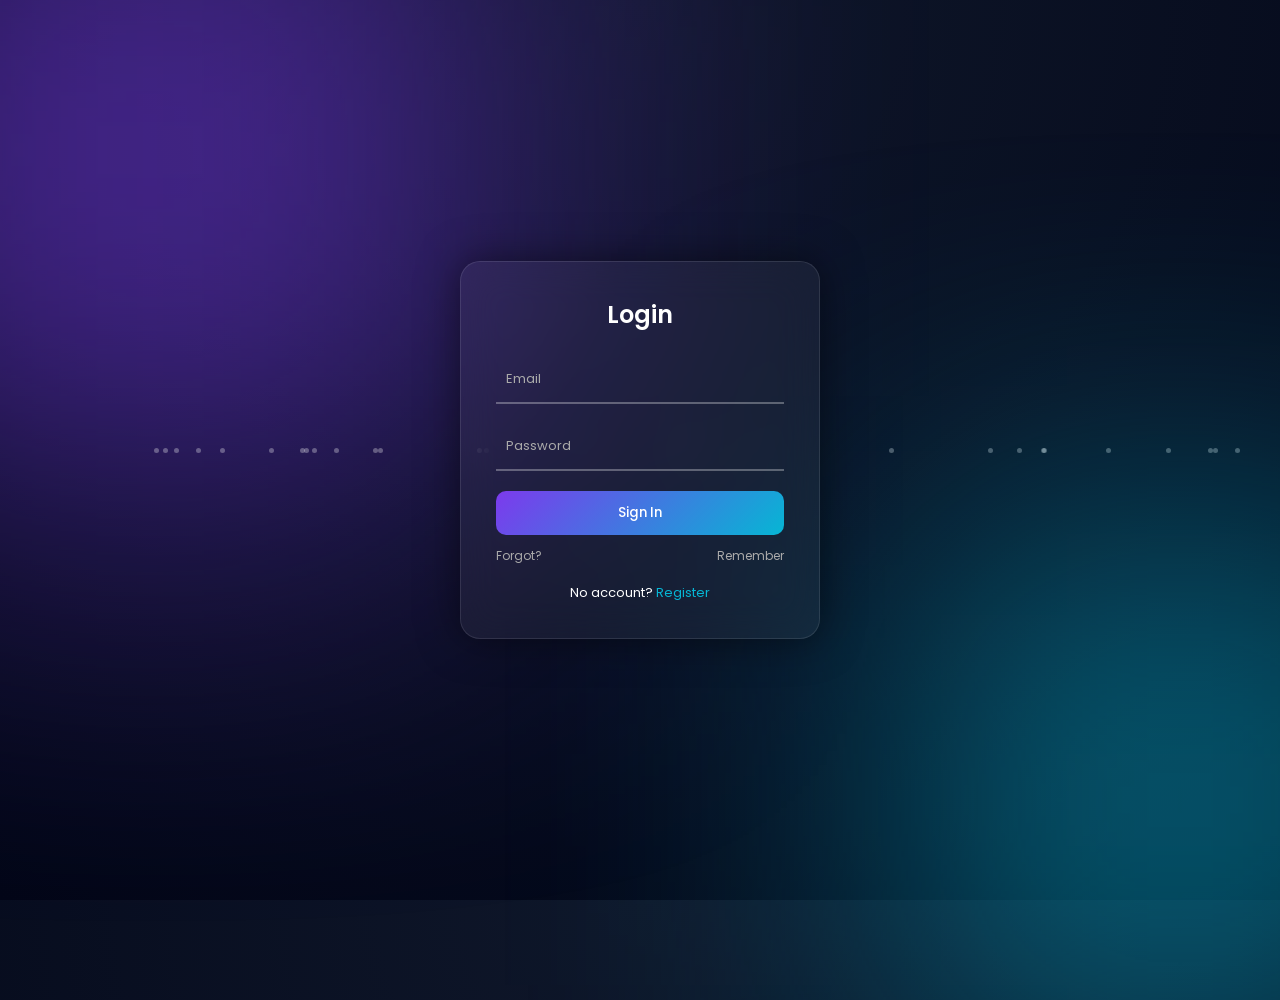
==== index.html @ 04ad1f4e "Rename Ultra Login UI.html to index.html" ====
<!DOCTYPE html>
<html lang="en">
<head>
<meta charset="UTF-8">
<title>Ultra Login UI</title>

<style>
@import url('https://fonts.googleapis.com/css2?family=Poppins:wght@300;500;700&display=swap');

* {
  margin: 0;
  padding: 0;
  box-sizing: border-box;
  font-family: 'Poppins', sans-serif;
}

body {
  height: 100vh;
  background: radial-gradient(circle at top, #0f172a, #020617);
  display: flex;
  justify-content: center;
  align-items: center;
  overflow: hidden;
}

/* BACKGROUND GLOW */
body::before {
  content: '';
  position: absolute;
  width: 500px;
  height: 500px;
  background: #7c3aed;
  filter: blur(200px);
  top: -100px;
  left: -100px;
}

body::after {
  content: '';
  position: absolute;
  width: 400px;
  height: 400px;
  background: #06b6d4;
  filter: blur(180px);
  bottom: -100px;
  right: -100px;
}

/* CARD */
.card {
  position: relative;
  width: 360px;
  padding: 35px;
  border-radius: 20px;
  background: rgba(255,255,255,0.05);
  backdrop-filter: blur(20px);
  border: 1px solid rgba(255,255,255,0.1);
  box-shadow: 0 0 40px rgba(0,0,0,0.5);
  color: #fff;
  z-index: 1;
  animation: fadeIn 1s ease;
}

/* ANIMATION */
@keyframes fadeIn {
  from {opacity:0; transform: translateY(30px);}
  to {opacity:1; transform: translateY(0);}
}

h2 {
  text-align: center;
  margin-bottom: 25px;
  font-weight: 600;
}

/* INPUT */
.input-box {
  position: relative;
  margin-bottom: 20px;
}

.input-box input {
  width: 100%;
  padding: 12px 10px;
  background: transparent;
  border: none;
  border-bottom: 2px solid rgba(255,255,255,0.3);
  outline: none;
  color: #fff;
  font-size: 14px;
}

.input-box label {
  position: absolute;
  left: 10px;
  top: 12px;
  color: #aaa;
  font-size: 13px;
  pointer-events: none;
  transition: 0.3s;
}

/* FLOAT EFFECT */
.input-box input:focus ~ label,
.input-box input:valid ~ label {
  top: -8px;
  font-size: 11px;
  color: #7c3aed;
}

/* BUTTON */
button {
  width: 100%;
  padding: 12px;
  border-radius: 10px;
  border: none;
  background: linear-gradient(135deg, #7c3aed, #06b6d4);
  color: white;
  font-weight: 500;
  cursor: pointer;
  transition: 0.3s;
}

button:hover {
  transform: scale(1.05);
  box-shadow: 0 0 20px #7c3aed;
}

/* LINKS */
.links {
  display: flex;
  justify-content: space-between;
  margin-top: 12px;
  font-size: 12px;
}

.links a {
  color: #aaa;
  text-decoration: none;
}

.links a:hover {
  color: #fff;
}

.signup {
  text-align: center;
  margin-top: 18px;
  font-size: 13px;
}

.signup a {
  color: #06b6d4;
  text-decoration: none;
}

/* PARTICLES */
.particle {
  position: absolute;
  width: 5px;
  height: 5px;
  background: white;
  border-radius: 50%;
  opacity: 0.3;
  animation: float 10s infinite linear;
}

@keyframes float {
  from {
    transform: translateY(100vh);
  }
  to {
    transform: translateY(-10vh);
  }
}
</style>

</head>
<body>

<!-- PARTICLES -->
<script>
for(let i=0;i<30;i++){
  let p = document.createElement("div");
  p.classList.add("particle");
  p.style.left = Math.random()*100 + "vw";
  p.style.animationDuration = (5 + Math.random()*5) + "s";
  document.body.appendChild(p);
}
</script>

<!-- CARD -->
<div class="card">
  <h2>Login</h2>

  <form id="loginForm">
    <div class="input-box">
      <input type="email" required id="email">
      <label>Email</label>
    </div>

    <div class="input-box">
      <input type="password" required id="password">
      <label>Password</label>
    </div>

    <button type="submit">Sign In</button>

    <div class="links">
      <a href="#">Forgot?</a>
      <a href="#">Remember</a>
    </div>
  </form>

  <div class="signup">
    No account? <a href="#">Register</a>
  </div>
</div>

<script>
document.getElementById("loginForm").addEventListener("submit", function(e){
  e.preventDefault();

  let email = document.getElementById("email").value;
  let pass = document.getElementById("password").value;

  if(email === "admin@gmail.com" && pass === "123456"){
    alert("Welcome back 😎");
  } else {
    alert("Login gagal ❌");
  }
});
</script>

</body>
</html>
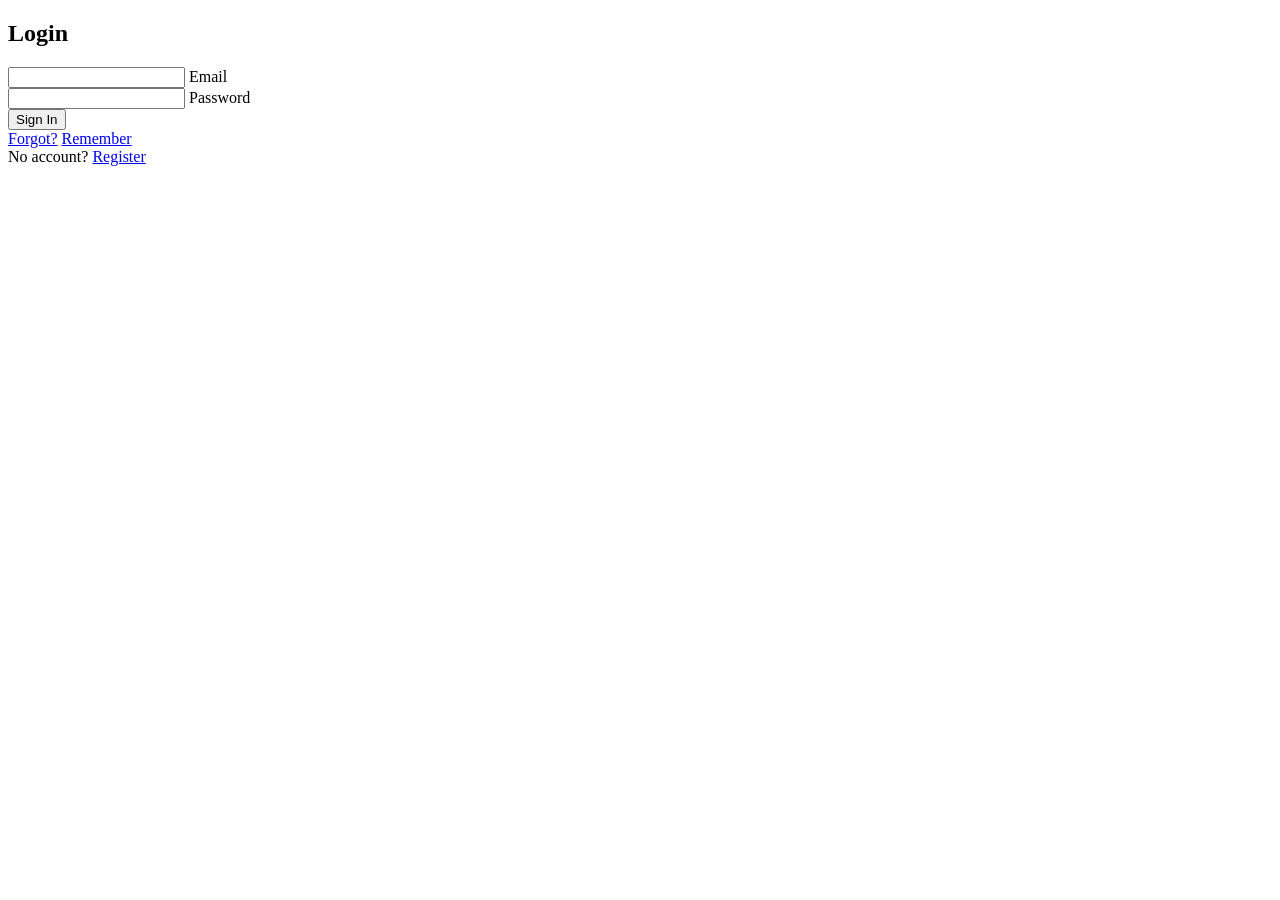
==== commit 484c2bbb: "Update index.html" ====
--- a/index.html
+++ b/index.html
@@ -4,190 +4,9 @@
 <meta charset="UTF-8">
 <title>Ultra Login UI</title>
 
-<style>
-@import url('https://fonts.googleapis.com/css2?family=Poppins:wght@300;500;700&display=swap');
-
-* {
-  margin: 0;
-  padding: 0;
-  box-sizing: border-box;
-  font-family: 'Poppins', sans-serif;
-}
-
-body {
-  height: 100vh;
-  background: radial-gradient(circle at top, #0f172a, #020617);
-  display: flex;
-  justify-content: center;
-  align-items: center;
-  overflow: hidden;
-}
-
-/* BACKGROUND GLOW */
-body::before {
-  content: '';
-  position: absolute;
-  width: 500px;
-  height: 500px;
-  background: #7c3aed;
-  filter: blur(200px);
-  top: -100px;
-  left: -100px;
-}
-
-body::after {
-  content: '';
-  position: absolute;
-  width: 400px;
-  height: 400px;
-  background: #06b6d4;
-  filter: blur(180px);
-  bottom: -100px;
-  right: -100px;
-}
-
-/* CARD */
-.card {
-  position: relative;
-  width: 360px;
-  padding: 35px;
-  border-radius: 20px;
-  background: rgba(255,255,255,0.05);
-  backdrop-filter: blur(20px);
-  border: 1px solid rgba(255,255,255,0.1);
-  box-shadow: 0 0 40px rgba(0,0,0,0.5);
-  color: #fff;
-  z-index: 1;
-  animation: fadeIn 1s ease;
-}
-
-/* ANIMATION */
-@keyframes fadeIn {
-  from {opacity:0; transform: translateY(30px);}
-  to {opacity:1; transform: translateY(0);}
-}
-
-h2 {
-  text-align: center;
-  margin-bottom: 25px;
-  font-weight: 600;
-}
-
-/* INPUT */
-.input-box {
-  position: relative;
-  margin-bottom: 20px;
-}
-
-.input-box input {
-  width: 100%;
-  padding: 12px 10px;
-  background: transparent;
-  border: none;
-  border-bottom: 2px solid rgba(255,255,255,0.3);
-  outline: none;
-  color: #fff;
-  font-size: 14px;
-}
-
-.input-box label {
-  position: absolute;
-  left: 10px;
-  top: 12px;
-  color: #aaa;
-  font-size: 13px;
-  pointer-events: none;
-  transition: 0.3s;
-}
-
-/* FLOAT EFFECT */
-.input-box input:focus ~ label,
-.input-box input:valid ~ label {
-  top: -8px;
-  font-size: 11px;
-  color: #7c3aed;
-}
-
-/* BUTTON */
-button {
-  width: 100%;
-  padding: 12px;
-  border-radius: 10px;
-  border: none;
-  background: linear-gradient(135deg, #7c3aed, #06b6d4);
-  color: white;
-  font-weight: 500;
-  cursor: pointer;
-  transition: 0.3s;
-}
-
-button:hover {
-  transform: scale(1.05);
-  box-shadow: 0 0 20px #7c3aed;
-}
-
-/* LINKS */
-.links {
-  display: flex;
-  justify-content: space-between;
-  margin-top: 12px;
-  font-size: 12px;
-}
-
-.links a {
-  color: #aaa;
-  text-decoration: none;
-}
-
-.links a:hover {
-  color: #fff;
-}
-
-.signup {
-  text-align: center;
-  margin-top: 18px;
-  font-size: 13px;
-}
-
-.signup a {
-  color: #06b6d4;
-  text-decoration: none;
-}
-
-/* PARTICLES */
-.particle {
-  position: absolute;
-  width: 5px;
-  height: 5px;
-  background: white;
-  border-radius: 50%;
-  opacity: 0.3;
-  animation: float 10s infinite linear;
-}
-
-@keyframes float {
-  from {
-    transform: translateY(100vh);
-  }
-  to {
-    transform: translateY(-10vh);
-  }
-}
-</style>
-
+<link rel="stylesheet" href="style.css">
 </head>
 <body>
-
-<!-- PARTICLES -->
-<script>
-for(let i=0;i<30;i++){
-  let p = document.createElement("div");
-  p.classList.add("particle");
-  p.style.left = Math.random()*100 + "vw";
-  p.style.animationDuration = (5 + Math.random()*5) + "s";
-  document.body.appendChild(p);
-}
-</script>
 
 <!-- CARD -->
 <div class="card">
@@ -217,20 +36,6 @@
   </div>
 </div>
 
-<script>
-document.getElementById("loginForm").addEventListener("submit", function(e){
-  e.preventDefault();
-
-  let email = document.getElementById("email").value;
-  let pass = document.getElementById("password").value;
-
-  if(email === "admin@gmail.com" && pass === "123456"){
-    alert("Welcome back 😎");
-  } else {
-    alert("Login gagal ❌");
-  }
-});
-</script>
-
+<script src="script.js"></script>
 </body>
 </html>
